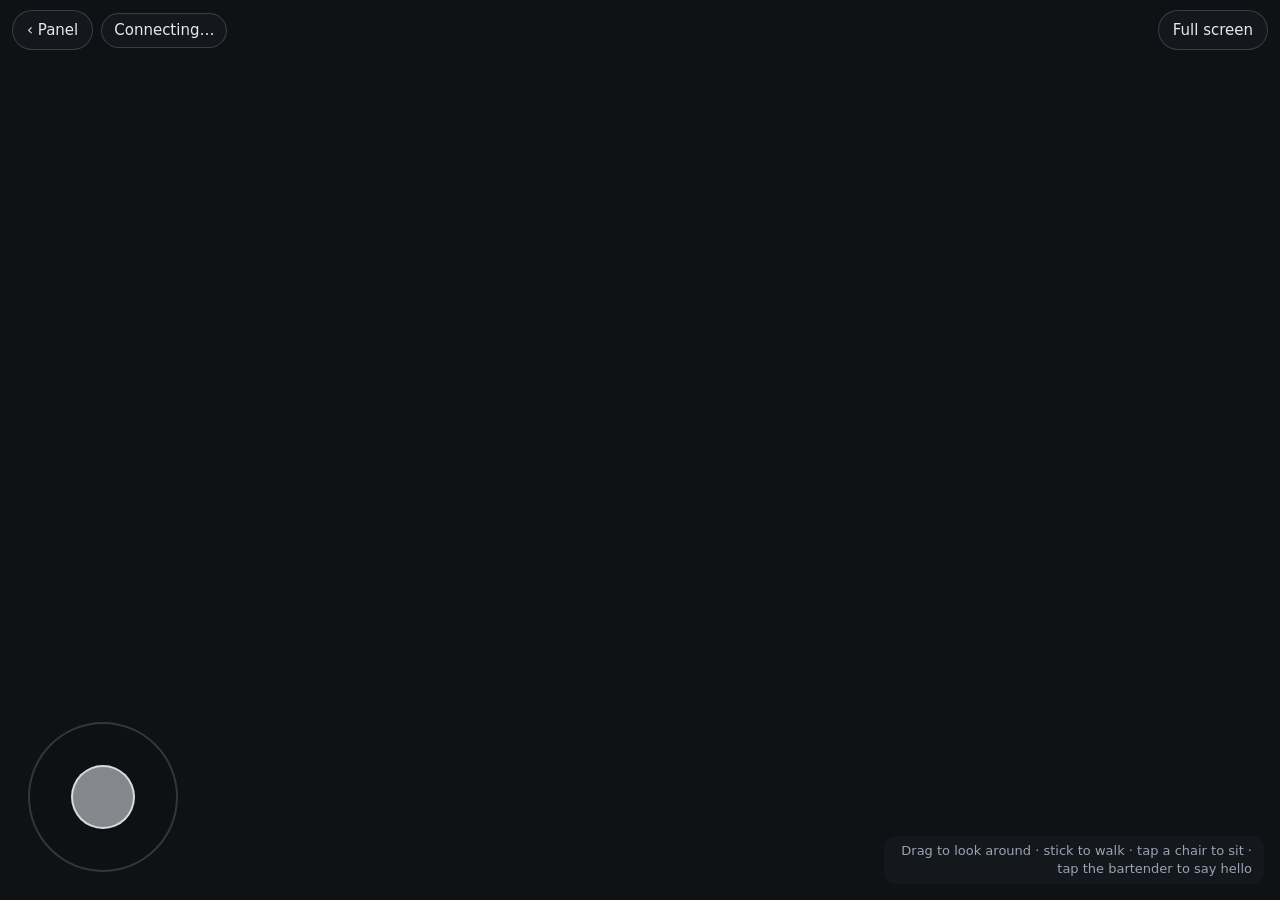
==== addons/xr-control-panel/static/tablet.html @ 8e3fafa7 "feat(panel): tablet Loft client — Join the Loft with touch or an Xbox controller tablet_client.py ru" ====
<!doctype html>
<html lang="en">
<head>
<meta charset="utf-8">
<meta name="viewport" content="width=device-width, initial-scale=1, viewport-fit=cover, user-scalable=no">
<meta name="color-scheme" content="dark">
<meta name="mobile-web-app-capable" content="yes">
<title>Loft</title>
<link rel="icon" href="data:image/svg+xml,%3Csvg xmlns='http://www.w3.org/2000/svg' viewBox='0 0 24 24'%3E%3Crect x='2' y='6' width='20' height='12' rx='4' fill='%232457d6'/%3E%3Ccircle cx='8' cy='12' r='2.4' fill='white'/%3E%3Ccircle cx='16' cy='12' r='2.4' fill='white'/%3E%3C/svg%3E">
<style>
  :root {
    --bg: #0f1115; --surface: rgba(23, 26, 32, .82); --text: #e7e9ee; --muted: #9aa3b2; --line: rgba(255, 255, 255, .16);
    --accent: #7aa2ff; --accent-ink: #0b1020; --danger: #ff8a80;
    --font: system-ui, -apple-system, "Segoe UI", Roboto, "Noto Sans", "Liberation Sans", Arial, sans-serif;
  }
  * { box-sizing: border-box; }
  [hidden] { display: none !important; }
  html, body { margin: 0; height: 100%; overflow: hidden; background: var(--bg); color: var(--text); font: 15px/1.4 var(--font); }
  body { touch-action: none; user-select: none; -webkit-user-select: none; -webkit-touch-callout: none; }
  #view { position: fixed; inset: 0; width: 100%; height: 100%; display: block; }
  .bar { position: fixed; top: 0; left: 0; right: 0; display: flex; gap: 8px; align-items: center;
         padding: max(10px, env(safe-area-inset-top)) max(12px, env(safe-area-inset-right)) 10px max(12px, env(safe-area-inset-left));
         pointer-events: none; }
  .bar > * { pointer-events: auto; }
  .pill { background: var(--surface); border: 1px solid var(--line); border-radius: 999px; padding: 6px 12px;
          backdrop-filter: blur(6px); -webkit-backdrop-filter: blur(6px); }
  #status { min-width: 0; overflow: hidden; text-overflow: ellipsis; white-space: nowrap; flex: 0 1 auto; }
  #status.error { color: var(--danger); }
  .spacer { flex: 1; }
  button, a.btn { font: inherit; color: var(--text); background: var(--surface); border: 1px solid var(--line);
                  border-radius: 999px; padding: 8px 14px; min-height: 40px; text-decoration: none; cursor: pointer;
                  display: inline-flex; align-items: center; backdrop-filter: blur(6px); -webkit-backdrop-filter: blur(6px); }
  button.primary { background: var(--accent); color: var(--accent-ink); border-color: transparent; font-weight: 600; }
  #stick { position: fixed; left: max(28px, env(safe-area-inset-left)); bottom: max(28px, env(safe-area-inset-bottom));
           width: 150px; height: 150px; border-radius: 50%; background: rgba(15, 17, 21, .35); border: 2px solid var(--line); }
  #knob { position: absolute; left: 50%; top: 50%; width: 64px; height: 64px; margin: -32px 0 0 -32px; border-radius: 50%;
          background: rgba(231, 233, 238, .55); border: 2px solid rgba(255, 255, 255, .7); }
  .hint { position: fixed; right: max(16px, env(safe-area-inset-right)); bottom: max(16px, env(safe-area-inset-bottom));
          max-width: 46ch; margin: 0; padding: 6px 12px; border-radius: 12px; background: var(--surface);
          color: var(--muted); font-size: 13px; text-align: right; pointer-events: none; }
  @media (max-width: 600px) { #stick { width: 120px; height: 120px; } .hint { display: none; } }
</style>
</head>
<body>
<canvas id="view" aria-label="Loft view"></canvas>
<div class="bar">
  <a class="btn" href="/" aria-label="Back to the XR Control Panel">‹ Panel</a>
  <span id="status" class="pill" role="status">Connecting…</span>
  <span class="spacer"></span>
  <button id="stand" class="primary" hidden>Stand up</button>
  <button id="fullscreen">Full screen</button>
</div>
<div id="stick" aria-label="Walk"><div id="knob"></div></div>
<p class="hint">Drag to look around · stick to walk · tap a chair to sit · tap the bartender to say hello</p>
<script src="/static/tablet.js"></script>
</body>
</html>
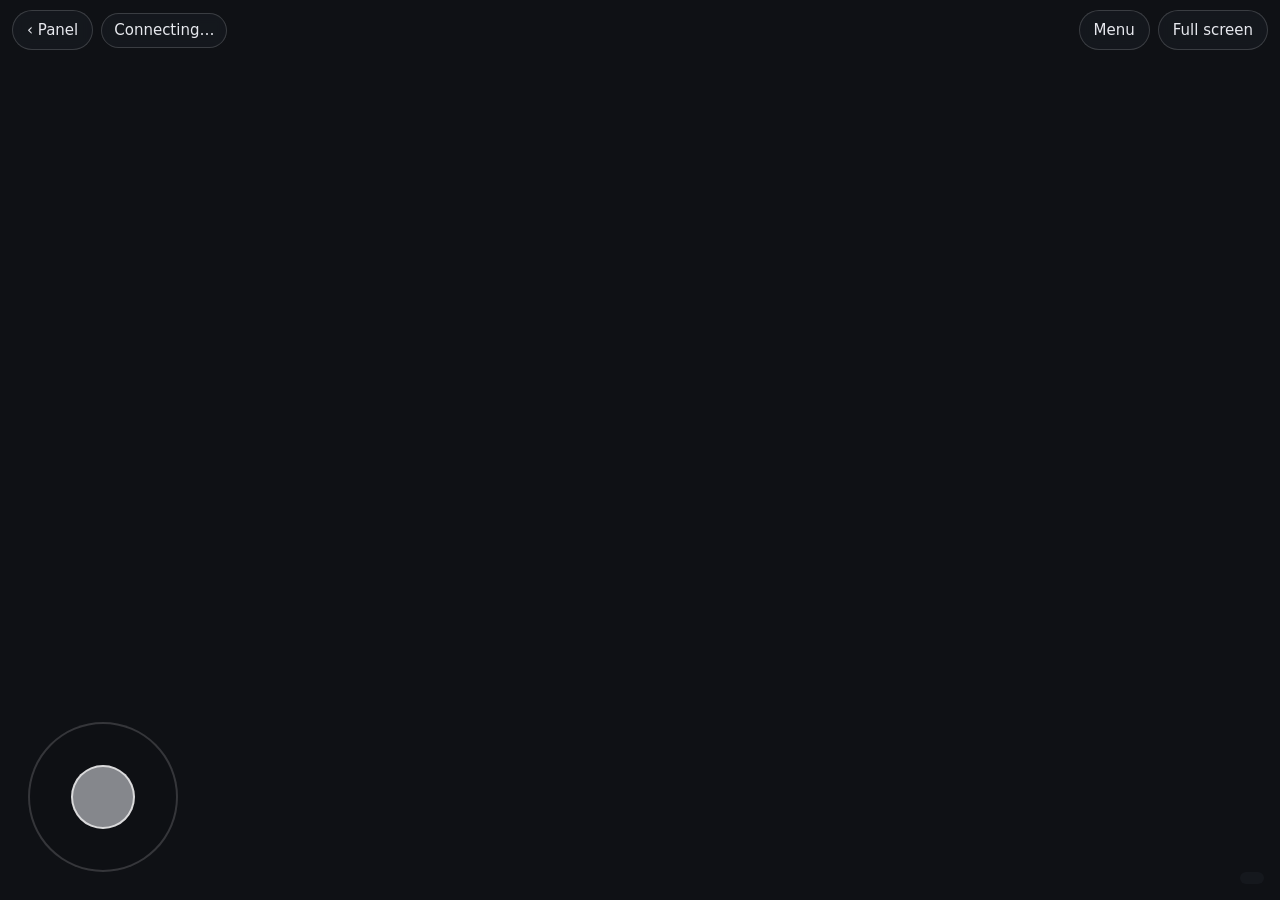
==== commit d0e52f20: "feat(panel): tablet Loft menu (Pictures/Videos) and voice chat Menu overlay with the panel's capture" ====
--- a/addons/xr-control-panel/static/tablet.html
+++ b/addons/xr-control-panel/static/tablet.html
@@ -29,7 +29,7 @@
   .spacer { flex: 1; }
   button, a.btn { font: inherit; color: var(--text); background: var(--surface); border: 1px solid var(--line);
                   border-radius: 999px; padding: 8px 14px; min-height: 40px; text-decoration: none; cursor: pointer;
-                  display: inline-flex; align-items: center; backdrop-filter: blur(6px); -webkit-backdrop-filter: blur(6px); }
+                  display: inline-flex; align-items: center; white-space: nowrap; backdrop-filter: blur(6px); -webkit-backdrop-filter: blur(6px); }
   button.primary { background: var(--accent); color: var(--accent-ink); border-color: transparent; font-weight: 600; }
   #stick { position: fixed; left: max(28px, env(safe-area-inset-left)); bottom: max(28px, env(safe-area-inset-bottom));
            width: 150px; height: 150px; border-radius: 50%; background: rgba(15, 17, 21, .35); border: 2px solid var(--line); }
@@ -38,7 +38,32 @@
   .hint { position: fixed; right: max(16px, env(safe-area-inset-right)); bottom: max(16px, env(safe-area-inset-bottom));
           max-width: 46ch; margin: 0; padding: 6px 12px; border-radius: 12px; background: var(--surface);
           color: var(--muted); font-size: 13px; text-align: right; pointer-events: none; }
-  @media (max-width: 600px) { #stick { width: 120px; height: 120px; } .hint { display: none; } }
+  /* Menu: Pictures and Videos */
+  .menu, .viewer { position: fixed; inset: 0; z-index: 10; background: var(--bg); display: flex; flex-direction: column;
+                   padding: max(12px, env(safe-area-inset-top)) max(16px, env(safe-area-inset-right))
+                            max(12px, env(safe-area-inset-bottom)) max(16px, env(safe-area-inset-left)); }
+  .menu-head { display: flex; gap: 8px; align-items: center; margin-bottom: 12px; }
+  .menu-head h1 { font-size: 1.15rem; margin: 0 8px 0 0; }
+  .tab[aria-selected="true"] { background: var(--accent); color: var(--accent-ink); border-color: transparent; font-weight: 600; }
+  .grid { flex: 1; overflow-y: auto; display: grid; grid-template-columns: repeat(auto-fill, minmax(180px, 1fr));
+          gap: 12px; align-content: start; touch-action: pan-y; }
+  .tile { position: relative; aspect-ratio: 16 / 10; padding: 0; border-radius: 12px; overflow: hidden;
+          background: #1f232b; display: block; min-height: 0; }
+  .tile img { width: 100%; height: 100%; object-fit: cover; display: block; }
+  .tile .play { position: absolute; inset: 0; display: grid; place-items: center; font-size: 34px; color: var(--muted); }
+  .tile .cap { position: absolute; left: 0; right: 0; bottom: 0; padding: 4px 8px; font-size: 12px; text-align: left;
+               background: linear-gradient(transparent, rgba(0, 0, 0, .75)); color: var(--text); }
+  .tile.focus, .tile:focus-visible { outline: 3px solid var(--accent); outline-offset: 2px; }
+  .menu-empty { color: var(--muted); }
+  .viewer { z-index: 11; background: #000; padding: 0; }
+  .viewer img, .viewer video { flex: 1; min-height: 0; width: 100%; object-fit: contain; background: #000; }
+  .viewer-bar { display: flex; gap: 8px; align-items: center; justify-content: center;
+                padding: 10px max(12px, env(safe-area-inset-right)) max(10px, env(safe-area-inset-bottom)); }
+  .viewer-bar .spacer { flex: 1; }
+  @media (max-width: 600px) {
+    #stick { width: 120px; height: 120px; } .hint { display: none; } #fullscreen { display: none; }
+    .grid { grid-template-columns: repeat(2, 1fr); gap: 8px; }
+  }
 </style>
 </head>
 <body>
@@ -48,10 +73,34 @@
   <span id="status" class="pill" role="status">Connecting…</span>
   <span class="spacer"></span>
   <button id="stand" class="primary" hidden>Stand up</button>
+  <button id="voice" hidden aria-pressed="false">Voice</button>
+  <button id="menu-btn">Menu</button>
   <button id="fullscreen">Full screen</button>
 </div>
 <div id="stick" aria-label="Walk"><div id="knob"></div></div>
-<p class="hint">Drag to look around · stick to walk · tap a chair to sit · tap the bartender to say hello</p>
+<p class="hint"></p>
+<div id="menu" class="menu" hidden role="dialog" aria-label="Loft menu">
+  <div class="menu-head">
+    <h1>Loft</h1>
+    <button class="tab" data-kind="image" aria-selected="true">Pictures</button>
+    <button class="tab" data-kind="video" aria-selected="false">Videos</button>
+    <span class="spacer"></span>
+    <button id="menu-close">Close</button>
+  </div>
+  <div id="grid" class="grid"></div>
+  <p id="menu-empty" class="menu-empty" hidden></p>
+</div>
+<div id="viewer" class="viewer" hidden role="dialog" aria-label="Viewer">
+  <img id="pic" alt="">
+  <video id="vid" controls playsinline hidden></video>
+  <div class="viewer-bar">
+    <button id="viewer-prev" aria-label="Previous">‹ Previous</button>
+    <span id="viewer-cap" class="pill"></span>
+    <button id="viewer-next" aria-label="Next">Next ›</button>
+    <span class="spacer"></span>
+    <button id="viewer-back">Back</button>
+  </div>
+</div>
 <script src="/static/tablet.js"></script>
 </body>
 </html>
